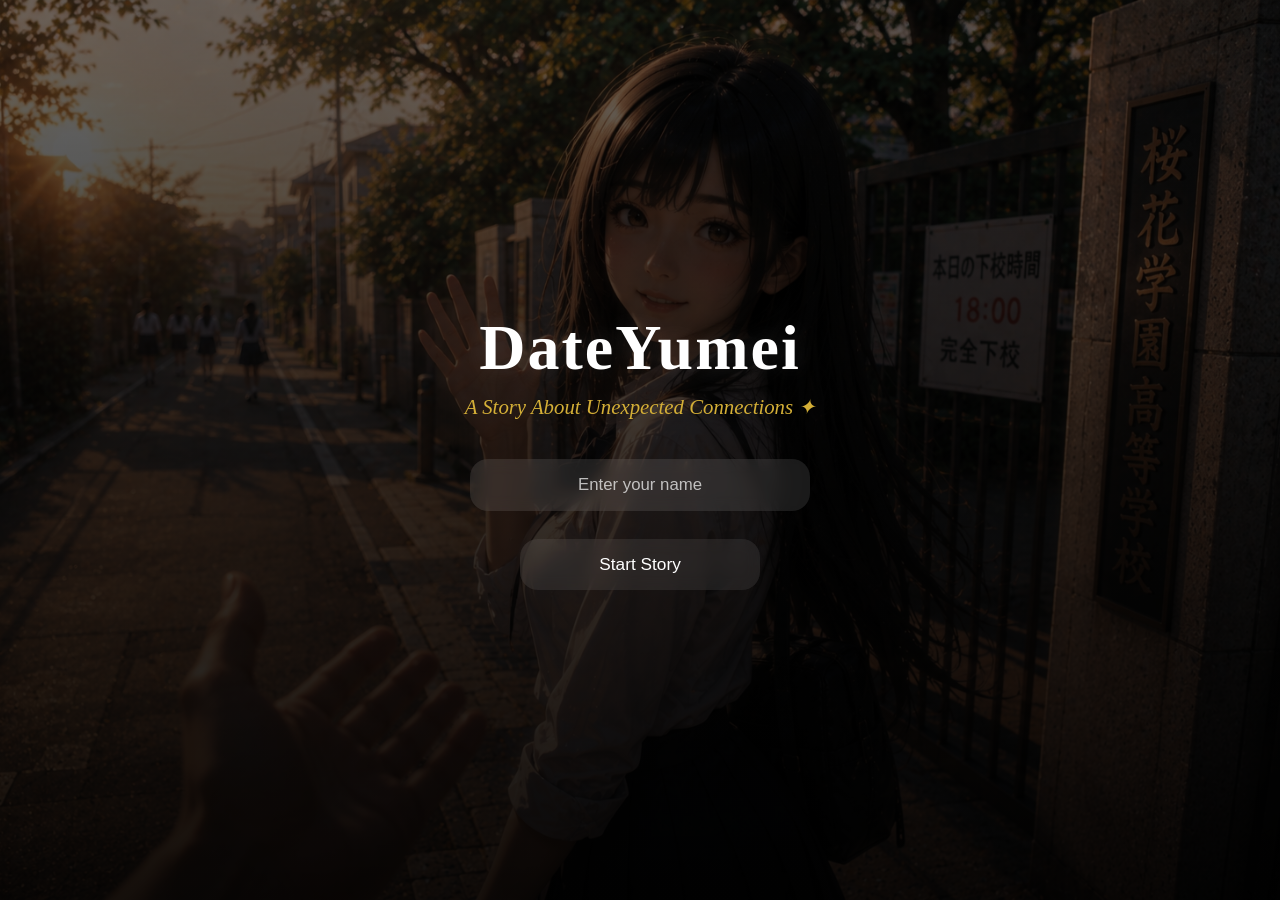
==== index.html @ 6eab2cd8 "Initial DateYumei upload" ====
<!DOCTYPE html>
<html lang="en">

<head>

    <meta charset="UTF-8">

    <meta
        name="viewport"
        content="width=device-width, initial-scale=1.0"
    >

    <title>
        DateYumei
    </title>

    <link
        rel="stylesheet"
        href="style.css"
    >

</head>

<body>

    <!-- MENU SCREEN -->
    <main class="menu-screen">

        <!-- Overlay -->
        <div class="overlay"></div>

        <!-- Main Content -->
        <section class="menu-content">

            <!-- Title -->
            <h1 class="game-title">
                DateYumei
            </h1>

            <!-- Subtitle -->
            <p class="subtitle">
                A Story About Unexpected Connections ✦
            </p>

            <!-- Username -->
            <div class="username-container">

                <input
                    type="text"
                    id="username-input"
                    placeholder="Enter your name"
                    maxlength="20"
                >

            </div>

            <!-- Buttons -->
            <div class="menu-buttons">

                <button
                    onclick="startStory()"
                >
                    Start Story
                </button>

                <button
                    id="continue-btn"
                    onclick="continueStory()"
                    style="display:none;"
                >
                    Continue Story
                </button>

            </div>

        </section>

    </main>

    <script>

        // ==========================
        // FADE IN
        // ==========================

        window.addEventListener(
            "load",
            () => {

                document.body
                .style.opacity =
                    "1";
            }
        );

        // ==========================
        // SHOW CONTINUE
        // ==========================

        window.addEventListener(
            "DOMContentLoaded",
            () => {

                const savedChapter =

                    localStorage.getItem(
                        "currentChapter"
                    );

                if (
                    savedChapter
                ) {

                    document
                    .getElementById(
                        "continue-btn"
                    )
                    .style.display =
                        "block";
                }
            }
        );

        // ==========================
        // START STORY
        // ==========================

        function startStory() {

            const username =

                document
                .getElementById(
                    "username-input"
                )
                .value
                .trim();

            if (!username) {

                alert(
                    "Please enter your name 😄"
                );

                return;
            }

            // Save username
            localStorage.setItem(
                "username",
                username
            );

            // ==========================
            // FULL STORY RESET
            // ==========================

            localStorage.setItem(
                "currentChapter",
                "chapter1"
            );

            localStorage.setItem(
                "currentScene",
                "0"
            );

            localStorage.removeItem(
                "nextChapter"
            );

            localStorage.removeItem(
                "completedChapter"
            );

            // Open story
            window.location.href =
                "story.html";
        }

        // ==========================
        // CONTINUE STORY
        // ==========================

        function continueStory() {

            window.location.href =
                "story.html";
        }

    </script>

</body>

</html>
---- style.css ----
/* ==========================
   GLOBAL RESET
========================== */

*{
    margin:0;
    padding:0;
    box-sizing:border-box;
}

html,
body{
    width:100%;
    height:100%;
    overflow:hidden;

    font-family:Georgia, serif;

    background:black;
    color:white;
}

body{
    opacity:0;
    transition:opacity .8s ease-in-out;
}

/* ==========================
   COMMON OVERLAY
========================== */

.overlay,
.scene-overlay{
    position:absolute;
    inset:0;

    z-index:1;
}

/* Menu overlay */
.overlay{
    background:
    linear-gradient(
        rgba(0,0,0,.42),
        rgba(0,0,0,.72)
    );
}

/* Story overlay */
.scene-overlay{
    background:
    radial-gradient(
        circle,
        rgba(0,0,0,.08),
        rgba(0,0,0,.45)
    );
}

/* ==========================
   INDEX PAGE
========================== */

.menu-screen{
    position:relative;

    width:100vw;
    height:100vh;

    display:flex;
    justify-content:center;
    align-items:center;

    background:
    linear-gradient(
        rgba(0,0,0,.25),
        rgba(0,0,0,.65)
    ),
    url("assets/images/chapter1/scene4.webp");

    background-size:cover;
    background-position:center;
    background-repeat:no-repeat;
}

.menu-content{
    position:relative;
    z-index:2;

    text-align:center;

    padding:20px;
    width:90%;
    max-width:600px;
}

.game-title{
    font-size:4rem;
    letter-spacing:2px;

    margin-bottom:10px;

    text-shadow:
    0 0 25px rgba(255,255,255,.12);
}

.subtitle{
    color:#d4af37;

    font-size:1.3rem;
    font-style:italic;

    margin-bottom:40px;
}

/* Username Input */

.username-container{
    margin-bottom:28px;
}

#username-input{
    width:100%;
    max-width:340px;

    padding:16px 18px;

    border:none;
    border-radius:18px;

    outline:none;

    background:
    rgba(255,255,255,.1);

    backdrop-filter:blur(8px);

    color:white;

    font-size:1.05rem;
    text-align:center;
}

#username-input::placeholder{
    color:
    rgba(255,255,255,.7);
}

/* Buttons */

.menu-buttons{
    display:flex;
    flex-direction:column;

    gap:18px;
    align-items:center;
}

.menu-buttons button,
.menu-btn{
    width:240px;

    padding:15px 20px;

    border:none;
    border-radius:18px;

    background:
    rgba(255,255,255,.08);

    backdrop-filter:blur(8px);

    color:white;
    font-size:1.08rem;

    cursor:pointer;

    transition:.3s ease;
}

.menu-buttons button:hover,
.menu-btn:hover{
    transform:scale(1.04);

    background:
    rgba(212,175,55,.15);

    box-shadow:
    0 0 25px
    rgba(212,175,55,.22);
}

/* ==========================
   STORY PAGE
========================== */

#story-container{
    position:relative;

    width:100vw;
    height:100vh;

    overflow:hidden;

    display:flex;
    justify-content:center;
    align-items:center;

    background:black;
}

#scene-image{
    width:100%;
    height:100%;

    object-fit:contain;
    object-position:center;

    z-index:0;
}

/* Dialogue Box */

#dialogue-box{
    position:absolute;

    bottom:18px;
    left:50%;

    transform:
    translateX(-50%);

    width:92%;
    max-width:1100px;

    z-index:5;

    text-align:center;

    padding:18px 24px;

    border-radius:22px;

    background:
    linear-gradient(
        to top,
        rgba(0,0,0,.62),
        rgba(0,0,0,.22),
        transparent
    );

    backdrop-filter:blur(4px);
}

#speaker-name{
    color:#d4af37;

    font-size:1.5rem;

    margin-bottom:8px;

    text-shadow:
    0 0 15px rgba(0,0,0,.8);
}

#story-text{
    color:white;

    font-size:1.4rem;
    line-height:1.75;

    text-align:center;

    text-shadow:
    0 0 15px rgba(0,0,0,.95);
}

#continue-indicator{
    display:block;

    margin-top:10px;

    font-size:.92rem;

    opacity:.75;
}

/* ==========================
   OUTRO PAGE
========================== */

.outro-screen{
    position:relative;

    width:100vw;
    height:100vh;

    display:flex;
    justify-content:center;
    align-items:center;

    background:
    linear-gradient(
        rgba(0,0,0,.5),
        rgba(0,0,0,.85)
    ),
    url("assets/images/chapter1/scene4.webp");

    background-size:cover;
    background-position:center;
}

.outro-content{
    position:relative;
    z-index:2;

    text-align:center;

    max-width:700px;
    padding:20px;
}

.credits-title{
    font-size:3rem;
    margin-bottom:12px;
}

.to-be-continued{
    font-size:1.2rem;

    color:#d4af37;

    margin-bottom:40px;

    font-style:italic;
}

.credits-section h2,
.credits-section h3{
    color:#d4af37;

    margin-bottom:8px;
}

.credits-section p{
    margin-bottom:12px;

    font-size:1.05rem;
}

/* ==========================
   MOBILE RESPONSIVE
========================== */

@media(max-width:768px){

    .game-title{
        font-size:2.5rem;
    }

    .subtitle{
        font-size:1rem;
    }

    .menu-buttons button,
    .menu-btn{
        width:200px;
    }

    #story-container{
        display:flex;
        flex-direction:column;
    }

    #scene-image{
        width:100%;
        height:68vh;

        object-fit:contain;
        object-position:center top;
    }

    #dialogue-box{
        position:fixed;

        bottom:0;
        left:0;

        transform:none;

        width:100%;

        border-radius:
        22px
        22px
        0
        0;

        padding:
        18px
        18px
        calc(24px + env(safe-area-inset-bottom));

        background:
        linear-gradient(
            to top,
            rgba(0,0,0,.94),
            rgba(0,0,0,.78)
        );

        backdrop-filter:
        blur(8px);
    }

    #speaker-name{
        font-size:1.3rem;
    }

    #story-text{
        font-size:1.05rem;
        line-height:1.65;

        max-height:20vh;
        overflow-y:auto;
    }

    #continue-indicator{
        font-size:.8rem;
    }

    .credits-title{
        font-size:2rem;
    }
}

@media(max-width:480px){

    #scene-image{
        height:62vh;
    }

    .game-title{
        font-size:2rem;
    }

    #story-text{
        font-size:1rem;
    }

    #speaker-name{
        font-size:1.15rem;
    }
}

/* ==========================
   USER INPUT SYSTEM
========================== */

#user-input-box{

    display:none;

    justify-content:center;
    align-items:center;

    gap:12px;

    margin-top:20px;

    width:100%;

    z-index:100;
}

#dynamic-input{

    width:280px;

    padding:14px 18px;

    border:none;
    outline:none;

    border-radius:12px;

    font-size:18px;

    background:
    rgba(255,255,255,.12);

    color:white;

    backdrop-filter: blur(10px);

    border:
    1px solid
    rgba(255,255,255,.15);
}

#dynamic-input::placeholder{

    color:
    rgba(255,255,255,.65);
}

#submit-input{

    padding:
    14px 22px;

    border:none;

    border-radius:
    12px;

    cursor:pointer;

    font-size:16px;
    font-weight:600;

    background:#f0c04d;
    color:black;

    transition:.25s;
}

#submit-input:hover{

    transform:
    scale(1.05);
}
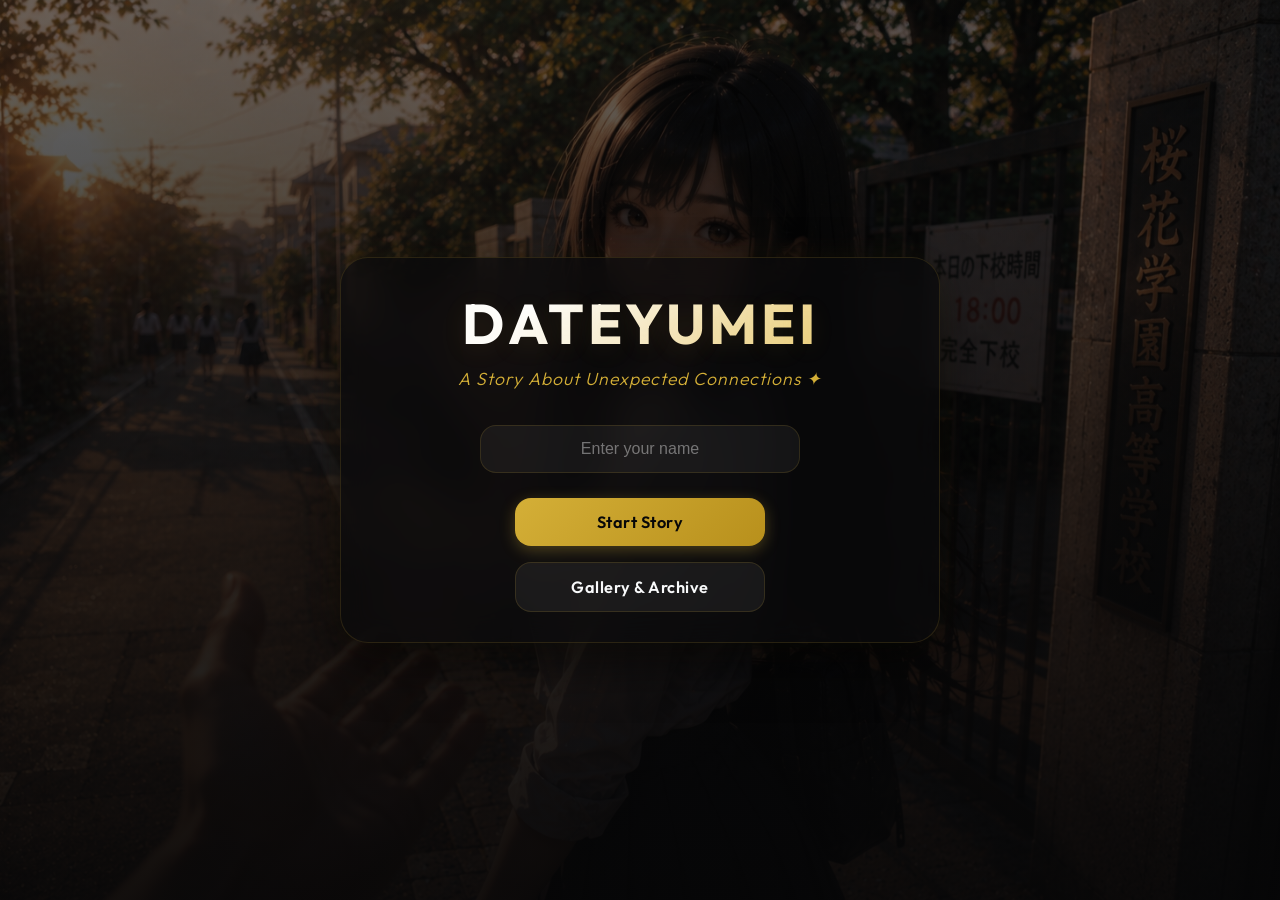
==== commit e72ccfdd: "Add files via upload" ====
--- a/index.html
+++ b/index.html
@@ -7,12 +7,24 @@
 
     <meta
         name="viewport"
-        content="width=device-width, initial-scale=1.0"
+        content="width=device-width, initial-scale=1.0, maximum-scale=1.0, user-scalable=no"
     >
+    <meta name="theme-color" content="#000000">
+    <meta name="apple-mobile-web-app-capable" content="yes">
+    <meta name="apple-mobile-web-app-status-bar-style" content="black-translucent">
+    <meta name="apple-mobile-web-app-title" content="DateYumei">
+    <link rel="apple-touch-icon" href="assets/icons/icon-192.png">
 
     <title>
-        DateYumei
+        DateYumei — A Story About Unexpected Connections ✦
     </title>
+
+    <link rel="manifest" href="manifest.json">
+
+    <!-- Fonts -->
+    <link rel="preconnect" href="https://fonts.googleapis.com">
+    <link rel="preconnect" href="https://fonts.gstatic.com" crossorigin>
+    <link href="https://fonts.googleapis.com/css2?family=Lora:ital,wght@0,400..700;1,400..700&family=Outfit:wght@300;400;600;700&display=swap" rel="stylesheet">
 
     <link
         rel="stylesheet"
@@ -50,6 +62,7 @@
                     id="username-input"
                     placeholder="Enter your name"
                     maxlength="20"
+                    autocomplete="off"
                 >
 
             </div>
@@ -59,6 +72,7 @@
 
                 <button
                     onclick="startStory()"
+                    class="btn-primary"
                 >
                     Start Story
                 </button>
@@ -66,18 +80,107 @@
                 <button
                     id="continue-btn"
                     onclick="continueStory()"
+                    class="btn-secondary"
                     style="display:none;"
                 >
                     Continue Story
                 </button>
 
+                <button
+                    id="gallery-btn"
+                    onclick="openGallery()"
+                    class="btn-secondary"
+                >
+                    Gallery & Archive
+                </button>
+
+                <button
+                    id="install-btn"
+                    onclick="triggerPWAInstall()"
+                    class="btn-install"
+                    style="display:none;"
+                >
+                    Install Standalone App
+                </button>
+
             </div>
 
         </section>
 
     </main>
 
+    <!-- GALLERY PANEL -->
+    <div id="gallery-panel" class="modal-overlay" style="display: none;">
+        <div class="gallery-content">
+            <button class="close-modal-btn" onclick="closeGallery()">✕</button>
+            <h2 class="gallery-title">Gallery & Archive</h2>
+            
+            <div class="gallery-tabs">
+                <button class="tab-btn active" onclick="switchTab('backgrounds')">Backgrounds</button>
+                <button class="tab-btn" onclick="switchTab('cgs')">CG Moments</button>
+                <button class="tab-btn" onclick="switchTab('music')">Soundtrack</button>
+            </div>
+            
+            <div class="tab-content" id="backgrounds-tab">
+                <div class="gallery-grid" id="bg-grid">
+                    <!-- Backgrounds injected here -->
+                </div>
+            </div>
+            
+            <div class="tab-content" id="cgs-tab" style="display: none;">
+                <div class="gallery-grid" id="cg-grid">
+                    <!-- CGs injected here -->
+                </div>
+            </div>
+            
+            <div class="tab-content" id="music-tab" style="display: none;">
+                <div class="music-list" id="music-grid">
+                    <!-- Music tracks injected here -->
+                </div>
+            </div>
+        </div>
+    </div>
+
+    <!-- Hidden audio element for previewing music in gallery -->
+    <audio id="gallery-preview-audio"></audio>
+
     <script>
+
+        // ==========================
+        // SERVICE WORKER REGISTRATION
+        // ==========================
+        if ("serviceWorker" in navigator) {
+            window.addEventListener("load", () => {
+                navigator.serviceWorker.register("./sw.js")
+                    .then((reg) => console.log("SW Registered", reg.scope))
+                    .catch((err) => console.error("SW Registration failed", err));
+            });
+        }
+
+        // ==========================
+        // PWA INSTALL TRIGGER
+        // ==========================
+        let deferredPrompt;
+        window.addEventListener("beforeinstallprompt", (e) => {
+            e.preventDefault();
+            deferredPrompt = e;
+            const installBtn = document.getElementById("install-btn");
+            if (installBtn) {
+                installBtn.style.display = "block";
+            }
+        });
+
+        function triggerPWAInstall() {
+            if (!deferredPrompt) return;
+            deferredPrompt.prompt();
+            deferredPrompt.userChoice.then((choiceResult) => {
+                if (choiceResult.outcome === "accepted") {
+                    console.log("User accepted install prompt");
+                }
+                document.getElementById("install-btn").style.display = "none";
+                deferredPrompt = null;
+            });
+        }
 
         // ==========================
         // FADE IN
@@ -86,10 +189,7 @@
         window.addEventListener(
             "load",
             () => {
-
-                document.body
-                .style.opacity =
-                    "1";
+                document.body.style.opacity = "1";
             }
         );
 
@@ -100,24 +200,20 @@
         window.addEventListener(
             "DOMContentLoaded",
             () => {
-
-                const savedChapter =
-
-                    localStorage.getItem(
-                        "currentChapter"
-                    );
-
-                if (
-                    savedChapter
-                ) {
-
-                    document
-                    .getElementById(
-                        "continue-btn"
-                    )
-                    .style.display =
-                        "block";
+                const savedChapter = localStorage.getItem("yumei_game_currentChapter");
+                if (savedChapter) {
+                    document.getElementById("continue-btn").style.display = "block";
                 }
+
+                // Setup enter key press on username input
+                const usernameInput = document.getElementById("username-input");
+                if (usernameInput) {
+                    usernameInput.addEventListener("keydown", (e) => {
+                        if (e.key === "Enter") {
+                            startStory();
+                        }
+                    });
+                }
             }
         );
 
@@ -126,56 +222,37 @@
         // ==========================
 
         function startStory() {
-
-            const username =
-
-                document
-                .getElementById(
-                    "username-input"
-                )
-                .value
-                .trim();
+            const username = document.getElementById("username-input").value.trim();
 
             if (!username) {
-
-                alert(
-                    "Please enter your name 😄"
-                );
-
+                // Show standard modal instead of ugly alert in the future, 
+                // for now fallback to customized check
+                alert("Please enter your name 😄");
                 return;
             }
 
-            // Save username
-            localStorage.setItem(
-                "username",
-                username
-            );
-
-            // ==========================
-            // FULL STORY RESET
-            // ==========================
-
-            localStorage.setItem(
-                "currentChapter",
-                "chapter1"
-            );
-
-            localStorage.setItem(
-                "currentScene",
-                "0"
-            );
-
-            localStorage.removeItem(
-                "nextChapter"
-            );
-
-            localStorage.removeItem(
-                "completedChapter"
-            );
+            // Clean previous game state using Namespace to avoid clearing settings or gallery progress
+            const keysToRemove = [
+                "yumei_game_currentChapter",
+                "yumei_game_currentScene",
+                "yumei_game_completedChapter",
+                "yumei_game_nextChapter",
+                "yumei_game_username",
+                "yumei_game_UserBirthdate",
+                "yumei_game_userfavoritecolor",
+                "yumei_game_user_hobbies",
+                "yumei_game_relationship_score"
+            ];
+            keysToRemove.forEach(k => localStorage.removeItem(k));
+
+            // Save new username
+            localStorage.setItem("yumei_game_username", username);
+            localStorage.setItem("yumei_game_currentChapter", "chapter1");
+            localStorage.setItem("yumei_game_currentScene", "0");
+            localStorage.setItem("yumei_game_relationship_score", "3"); // start neutral (3/5)
 
             // Open story
-            window.location.href =
-                "story.html";
+            window.location.href = "story.html";
         }
 
         // ==========================
@@ -183,9 +260,154 @@
         // ==========================
 
         function continueStory() {
-
-            window.location.href =
-                "story.html";
+            window.location.href = "story.html";
+        }
+
+        // ==========================
+        // GALLERY SYSTEMS
+        // ==========================
+
+        const galleryData = {
+            backgrounds: [
+                { id: "classroom", name: "Morning Classroom", src: "assets/images/chapter1/scene1.webp", unlockKey: "yumei_game_unlocked_bg_classroom" },
+                { id: "hallway", name: "School Corridor", src: "assets/images/chapter1/scene2.webp", unlockKey: "yumei_game_unlocked_bg_hallway" },
+                { id: "gate", name: "School Gate Sunset", src: "assets/images/chapter1/scene4.webp", unlockKey: "yumei_game_unlocked_bg_gate" },
+                { id: "library", name: "Quiet Library", src: "assets/images/chapter2/scene1.webp", unlockKey: "yumei_game_unlocked_bg_library" }
+            ],
+            cgs: [
+                { id: "first_meeting", name: "First Meeting", src: "assets/images/chapter1/scene1.webp", description: "You handed back her dropped pen.", unlockKey: "yumei_game_unlocked_cg_first_meeting" },
+                { id: "sunset_walk", name: "Sunset Walk", src: "assets/images/chapter3/scene15.webp", description: "Walking home together in the evening glow.", unlockKey: "yumei_game_unlocked_cg_sunset_walk" },
+                { id: "confession", name: "A Trusting Heart", src: "assets/images/chapter3/scene11.webp", description: "Sharing secrets under the library window.", unlockKey: "yumei_game_unlocked_cg_confession" }
+            ],
+            music: [
+                { id: "track1", name: "Memories of Yumei (Main Theme)", src: "assets/audio/track1.mp3", unlockKey: "yumei_game_unlocked_music_track1" },
+                { id: "track2", name: "Quiet Library (Lofi Chill)", src: "assets/audio/track2.mp3", unlockKey: "yumei_game_unlocked_music_track2" }
+            ]
+        };
+
+        function openGallery() {
+            document.getElementById("gallery-panel").style.display = "flex";
+            renderGalleryTab("backgrounds");
+        }
+
+        function closeGallery() {
+            document.getElementById("gallery-panel").style.display = "none";
+            const previewAudio = document.getElementById("gallery-preview-audio");
+            if (previewAudio) {
+                previewAudio.pause();
+            }
+        }
+
+        function switchTab(tabName) {
+            // Update active button state
+            const tabButtons = document.querySelectorAll(".tab-btn");
+            tabButtons.forEach(btn => btn.classList.remove("active"));
+            
+            // Add active to current
+            const targetBtn = Array.from(tabButtons).find(btn => btn.textContent.toLowerCase().includes(tabName === "cgs" ? "cg" : tabName));
+            if (targetBtn) targetBtn.classList.add("active");
+
+            // Hide all tabs
+            document.getElementById("backgrounds-tab").style.display = "none";
+            document.getElementById("cgs-tab").style.display = "none";
+            document.getElementById("music-tab").style.display = "none";
+
+            // Show selected tab
+            document.getElementById(`${tabName}-tab`).style.display = "block";
+            renderGalleryTab(tabName);
+        }
+
+        function renderGalleryTab(tabName) {
+            const items = galleryData[tabName];
+            
+            if (tabName === "backgrounds") {
+                const grid = document.getElementById("bg-grid");
+                grid.innerHTML = "";
+                items.forEach(item => {
+                    const isUnlocked = localStorage.getItem(item.unlockKey) === "true";
+                    const card = document.createElement("div");
+                    card.className = `gallery-card ${isUnlocked ? "unlocked" : "locked"}`;
+                    
+                    card.innerHTML = `
+                        <div class="gallery-media-wrapper">
+                            <img src="${isUnlocked ? item.src : 'data:image/svg+xml;utf8,<svg xmlns=%22http://www.w3.org/2000/svg%22 width=%22100%22 height=%22100%22 viewBox=%220 0 100 100%22><rect width=%22100%22 height=%22100%22 fill=%22%23222%22/><text x=%2250%25%22 y=%2250%25%22 dominant-baseline=%22middle%22 text-anchor=%22middle%22 fill=%22%23666%22 font-size=%2224%22>🔒</text></svg>'}" alt="${item.name}">
+                        </div>
+                        <div class="gallery-info">
+                            <span class="gallery-item-name">${isUnlocked ? item.name : "Locked Background"}</span>
+                        </div>
+                    `;
+                    grid.appendChild(card);
+                });
+            } else if (tabName === "cgs") {
+                const grid = document.getElementById("cg-grid");
+                grid.innerHTML = "";
+                items.forEach(item => {
+                    const isUnlocked = localStorage.getItem(item.unlockKey) === "true";
+                    const card = document.createElement("div");
+                    card.className = `gallery-card cg-card ${isUnlocked ? "unlocked" : "locked"}`;
+                    
+                    card.innerHTML = `
+                        <div class="gallery-media-wrapper">
+                            <img src="${isUnlocked ? item.src : 'data:image/svg+xml;utf8,<svg xmlns=%22http://www.w3.org/2000/svg%22 width=%22100%22 height=%22100%22 viewBox=%220 0 100 100%22><rect width=%22100%22 height=%22100%22 fill=%22%23222%22/><text x=%2250%25%22 y=%2250%25%22 dominant-baseline=%22middle%22 text-anchor=%22middle%22 fill=%22%23666%22 font-size=%2224%22>🔒</text></svg>'}" alt="${item.name}">
+                        </div>
+                        <div class="gallery-info">
+                            <span class="gallery-item-name">${isUnlocked ? item.name : "Locked Memory"}</span>
+                            <span class="gallery-item-desc">${isUnlocked ? item.description : "Keep playing to unlock Yumei's memories."}</span>
+                        </div>
+                    `;
+                    grid.appendChild(card);
+                });
+            } else if (tabName === "music") {
+                const grid = document.getElementById("music-grid");
+                grid.innerHTML = "";
+                items.forEach((item, index) => {
+                    const isUnlocked = localStorage.getItem(item.unlockKey) === "true";
+                    const row = document.createElement("div");
+                    row.className = `music-row ${isUnlocked ? "unlocked" : "locked"}`;
+                    
+                    row.innerHTML = `
+                        <div class="music-details">
+                            <span class="music-index">0${index + 1}</span>
+                            <span class="music-name">${isUnlocked ? item.name : "Locked Soundtrack"}</span>
+                        </div>
+                        ${isUnlocked ? `
+                            <button class="play-preview-btn" onclick="playGalleryMusic('${item.src}', this)">Play</button>
+                        ` : `
+                            <span class="music-lock">🔒 Locked</span>
+                        `}
+                    `;
+                    grid.appendChild(row);
+                });
+            }
+        }
+
+        let currentPlayingBtn = null;
+        function playGalleryMusic(src, btn) {
+            const audio = document.getElementById("gallery-preview-audio");
+            if (!audio) return;
+
+            if (currentPlayingBtn === btn && !audio.paused) {
+                audio.pause();
+                btn.textContent = "Play";
+                return;
+            }
+
+            if (currentPlayingBtn) {
+                currentPlayingBtn.textContent = "Play";
+            }
+
+            audio.src = src;
+            audio.play().then(() => {
+                btn.textContent = "Pause";
+                currentPlayingBtn = btn;
+            }).catch(e => {
+                console.error("Audio playback failed", e);
+            });
+
+            audio.onended = () => {
+                btn.textContent = "Play";
+                currentPlayingBtn = null;
+            };
         }
 
     </script>
--- a/style.css
+++ b/style.css
@@ -1,530 +1,904 @@
-/* ==========================
-   GLOBAL RESET
-========================== */
-
-*{
-    margin:0;
-    padding:0;
-    box-sizing:border-box;
+/* ==========================================================================
+   PREMIUM DESIGN SYSTEM & GLOBAL RESETS
+   ========================================================================== */
+
+:root {
+    /* Color Palette */
+    --color-bg-dark: #070708;
+    --color-bg-card: #121214;
+    --color-bg-glass: rgba(10, 10, 12, 0.72);
+    --color-bg-glass-active: rgba(229, 193, 88, 0.12);
+    
+    --color-gold: #d4af37;
+    --color-gold-light: #e5c158;
+    --color-gold-glow: rgba(212, 175, 55, 0.35);
+    --color-text-primary: #f8f9fa;
+    --color-text-secondary: #c5c6c7;
+    --color-border-glass: rgba(212, 175, 55, 0.15);
+    
+    /* Typography */
+    --font-ui: 'Outfit', sans-serif;
+    --font-dialogue: 'Lora', Georgia, serif;
+}
+
+* {
+    margin: 0;
+    padding: 0;
+    box-sizing: border-box;
+    -webkit-tap-highlight-color: transparent;
 }
 
 html,
-body{
-    width:100%;
-    height:100%;
-    overflow:hidden;
-
-    font-family:Georgia, serif;
-
-    background:black;
-    color:white;
-}
-
-body{
-    opacity:0;
-    transition:opacity .8s ease-in-out;
-}
-
-/* ==========================
-   COMMON OVERLAY
-========================== */
+body {
+    width: 100%;
+    height: 100%;
+    overflow: hidden;
+    background-color: var(--color-bg-dark);
+    color: var(--color-text-primary);
+    font-family: var(--font-ui);
+    user-select: none;
+}
+
+body {
+    opacity: 0;
+    transition: opacity 0.8s cubic-bezier(0.25, 1, 0.5, 1);
+}
+
+/* ==========================================================================
+   COMMON OVERLAYS & TRANSITIONS
+   ========================================================================== */
 
 .overlay,
-.scene-overlay{
-    position:absolute;
-    inset:0;
-
-    z-index:1;
+.scene-overlay {
+    position: absolute;
+    inset: 0;
+    pointer-events: none;
 }
 
 /* Menu overlay */
-.overlay{
-    background:
-    linear-gradient(
-        rgba(0,0,0,.42),
-        rgba(0,0,0,.72)
+.overlay {
+    background: linear-gradient(
+        180deg,
+        rgba(7, 7, 8, 0.4) 0%,
+        rgba(7, 7, 8, 0.8) 100%
     );
+    z-index: 1;
 }
 
 /* Story overlay */
-.scene-overlay{
-    background:
-    radial-gradient(
+.scene-overlay {
+    background: radial-gradient(
         circle,
-        rgba(0,0,0,.08),
-        rgba(0,0,0,.45)
+        rgba(0, 0, 0, 0.05) 0%,
+        rgba(7, 7, 8, 0.55) 100%
     );
-}
-
-/* ==========================
-   INDEX PAGE
-========================== */
-
-.menu-screen{
-    position:relative;
-
-    width:100vw;
-    height:100vh;
-
-    display:flex;
-    justify-content:center;
-    align-items:center;
-
-    background:
-    linear-gradient(
-        rgba(0,0,0,.25),
-        rgba(0,0,0,.65)
-    ),
-    url("assets/images/chapter1/scene4.webp");
-
-    background-size:cover;
-    background-position:center;
-    background-repeat:no-repeat;
-}
-
-.menu-content{
-    position:relative;
-    z-index:2;
-
-    text-align:center;
-
-    padding:20px;
-    width:90%;
-    max-width:600px;
-}
-
-.game-title{
-    font-size:4rem;
-    letter-spacing:2px;
-
-    margin-bottom:10px;
-
-    text-shadow:
-    0 0 25px rgba(255,255,255,.12);
-}
-
-.subtitle{
-    color:#d4af37;
-
-    font-size:1.3rem;
-    font-style:italic;
-
-    margin-bottom:40px;
-}
-
-/* Username Input */
-
-.username-container{
-    margin-bottom:28px;
-}
-
-#username-input{
-    width:100%;
-    max-width:340px;
-
-    padding:16px 18px;
-
-    border:none;
-    border-radius:18px;
-
-    outline:none;
-
-    background:
-    rgba(255,255,255,.1);
-
-    backdrop-filter:blur(8px);
-
-    color:white;
-
-    font-size:1.05rem;
-    text-align:center;
-}
-
-#username-input::placeholder{
-    color:
-    rgba(255,255,255,.7);
-}
-
-/* Buttons */
-
-.menu-buttons{
-    display:flex;
-    flex-direction:column;
-
-    gap:18px;
-    align-items:center;
-}
-
-.menu-buttons button,
-.menu-btn{
-    width:240px;
-
-    padding:15px 20px;
-
-    border:none;
-    border-radius:18px;
-
-    background:
-    rgba(255,255,255,.08);
-
-    backdrop-filter:blur(8px);
-
-    color:white;
-    font-size:1.08rem;
-
-    cursor:pointer;
-
-    transition:.3s ease;
-}
-
-.menu-buttons button:hover,
-.menu-btn:hover{
-    transform:scale(1.04);
-
-    background:
-    rgba(212,175,55,.15);
-
-    box-shadow:
-    0 0 25px
-    rgba(212,175,55,.22);
-}
-
-/* ==========================
-   STORY PAGE
-========================== */
-
-#story-container{
-    position:relative;
-
-    width:100vw;
-    height:100vh;
-
-    overflow:hidden;
-
-    display:flex;
-    justify-content:center;
-    align-items:center;
-
-    background:black;
-}
-
-#scene-image{
-    width:100%;
-    height:100%;
-
-    object-fit:contain;
-    object-position:center;
-
-    z-index:0;
-}
-
-/* Dialogue Box */
-
-#dialogue-box{
-    position:absolute;
-
-    bottom:18px;
-    left:50%;
-
-    transform:
-    translateX(-50%);
-
-    width:92%;
-    max-width:1100px;
-
-    z-index:5;
-
-    text-align:center;
-
-    padding:18px 24px;
-
-    border-radius:22px;
-
-    background:
-    linear-gradient(
-        to top,
-        rgba(0,0,0,.62),
-        rgba(0,0,0,.22),
-        transparent
-    );
-
-    backdrop-filter:blur(4px);
-}
-
-#speaker-name{
-    color:#d4af37;
-
-    font-size:1.5rem;
-
-    margin-bottom:8px;
-
-    text-shadow:
-    0 0 15px rgba(0,0,0,.8);
-}
-
-#story-text{
-    color:white;
-
-    font-size:1.4rem;
-    line-height:1.75;
-
-    text-align:center;
-
-    text-shadow:
-    0 0 15px rgba(0,0,0,.95);
-}
-
-#continue-indicator{
-    display:block;
-
-    margin-top:10px;
-
-    font-size:.92rem;
-
-    opacity:.75;
-}
-
-/* ==========================
-   OUTRO PAGE
-========================== */
-
-.outro-screen{
-    position:relative;
-
-    width:100vw;
-    height:100vh;
-
-    display:flex;
-    justify-content:center;
-    align-items:center;
-
-    background:
-    linear-gradient(
-        rgba(0,0,0,.5),
-        rgba(0,0,0,.85)
-    ),
-    url("assets/images/chapter1/scene4.webp");
-
-    background-size:cover;
-    background-position:center;
-}
-
-.outro-content{
-    position:relative;
-    z-index:2;
-
-    text-align:center;
-
-    max-width:700px;
-    padding:20px;
-}
-
-.credits-title{
-    font-size:3rem;
-    margin-bottom:12px;
-}
-
-.to-be-continued{
-    font-size:1.2rem;
-
-    color:#d4af37;
-
-    margin-bottom:40px;
-
-    font-style:italic;
-}
-
-.credits-section h2,
-.credits-section h3{
-    color:#d4af37;
-
-    margin-bottom:8px;
-}
-
-.credits-section p{
-    margin-bottom:12px;
-
-    font-size:1.05rem;
-}
-
-/* ==========================
-   MOBILE RESPONSIVE
-========================== */
-
-@media(max-width:768px){
-
-    .game-title{
-        font-size:2.5rem;
-    }
-
-    .subtitle{
-        font-size:1rem;
-    }
-
-    .menu-buttons button,
-    .menu-btn{
-        width:200px;
-    }
-
-    #story-container{
-        display:flex;
-        flex-direction:column;
-    }
-
-    #scene-image{
-        width:100%;
-        height:68vh;
-
-        object-fit:contain;
-        object-position:center top;
-    }
-
-    #dialogue-box{
-        position:fixed;
-
-        bottom:0;
-        left:0;
-
-        transform:none;
-
-        width:100%;
-
-        border-radius:
-        22px
-        22px
-        0
-        0;
-
-        padding:
-        18px
-        18px
-        calc(24px + env(safe-area-inset-bottom));
-
-        background:
-        linear-gradient(
-            to top,
-            rgba(0,0,0,.94),
-            rgba(0,0,0,.78)
-        );
-
-        backdrop-filter:
-        blur(8px);
-    }
-
-    #speaker-name{
-        font-size:1.3rem;
-    }
-
-    #story-text{
-        font-size:1.05rem;
-        line-height:1.65;
-
-        max-height:20vh;
-        overflow-y:auto;
-    }
-
-    #continue-indicator{
-        font-size:.8rem;
-    }
-
-    .credits-title{
-        font-size:2rem;
-    }
-}
-
-@media(max-width:480px){
-
-    #scene-image{
-        height:62vh;
-    }
-
-    .game-title{
-        font-size:2rem;
-    }
-
-    #story-text{
-        font-size:1rem;
-    }
-
-    #speaker-name{
-        font-size:1.15rem;
-    }
-}
-
-/* ==========================
-   USER INPUT SYSTEM
-========================== */
-
-#user-input-box{
-
-    display:none;
-
-    justify-content:center;
-    align-items:center;
-
-    gap:12px;
-
-    margin-top:20px;
-
-    width:100%;
-
-    z-index:100;
-}
-
-#dynamic-input{
-
-    width:280px;
-
-    padding:14px 18px;
-
-    border:none;
-    outline:none;
-
-    border-radius:12px;
-
-    font-size:18px;
-
-    background:
-    rgba(255,255,255,.12);
-
-    color:white;
-
-    backdrop-filter: blur(10px);
-
-    border:
-    1px solid
-    rgba(255,255,255,.15);
-}
-
-#dynamic-input::placeholder{
-
-    color:
-    rgba(255,255,255,.65);
-}
-
-#submit-input{
-
-    padding:
-    14px 22px;
-
-    border:none;
-
-    border-radius:
-    12px;
-
-    cursor:pointer;
-
-    font-size:16px;
-    font-weight:600;
-
-    background:#f0c04d;
-    color:black;
-
-    transition:.25s;
-}
-
-#submit-input:hover{
-
-    transform:
-    scale(1.05);
+    z-index: 1;
+}
+
+/* ==========================================================================
+   MAIN MENU & OUTRO SCREEN
+   ========================================================================== */
+
+.menu-screen,
+.outro-screen {
+    position: relative;
+    width: 100vw;
+    height: 100vh;
+    display: flex;
+    justify-content: center;
+    align-items: center;
+    background-size: cover;
+    background-position: center;
+    background-repeat: no-repeat;
+    background-image: linear-gradient(rgba(0,0,0,0.3), rgba(0,0,0,0.7)), url("assets/images/chapter1/scene4.webp");
+}
+
+.menu-content,
+.outro-content {
+    position: relative;
+    z-index: 2;
+    text-align: center;
+    padding: 30px;
+    width: 90%;
+    max-width: 600px;
+    background: var(--color-bg-glass);
+    backdrop-filter: blur(16px);
+    -webkit-backdrop-filter: blur(16px);
+    border: 1px solid var(--color-border-glass);
+    border-radius: 28px;
+    box-shadow: 0 20px 50px rgba(0, 0, 0, 0.6), 0 0 40px rgba(212, 175, 55, 0.06);
+    animation: contentEntrance 1s cubic-bezier(0.25, 1, 0.5, 1);
+}
+
+@keyframes contentEntrance {
+    from {
+        opacity: 0;
+        transform: translateY(20px);
+    }
+    to {
+        opacity: 1;
+        transform: translateY(0);
+    }
+}
+
+.game-title {
+    font-size: 3.5rem;
+    font-weight: 700;
+    letter-spacing: 4px;
+    margin-bottom: 8px;
+    color: var(--color-text-primary);
+    text-transform: uppercase;
+    background: linear-gradient(135deg, #ffffff 30%, var(--color-gold-light) 100%);
+    -webkit-background-clip: text;
+    -webkit-text-fill-color: transparent;
+    text-shadow: 0 5px 25px rgba(212, 175, 55, 0.1);
+}
+
+.subtitle,
+.to-be-continued {
+    color: var(--color-gold);
+    font-size: 1.1rem;
+    font-style: italic;
+    font-weight: 300;
+    margin-bottom: 35px;
+    letter-spacing: 1px;
+}
+
+/* Username input */
+.username-container {
+    margin-bottom: 25px;
+}
+
+#username-input {
+    width: 100%;
+    max-width: 320px;
+    padding: 14px 20px;
+    border: 1px solid var(--color-border-glass);
+    border-radius: 16px;
+    outline: none;
+    background: rgba(255, 255, 255, 0.05);
+    color: var(--color-text-primary);
+    font-size: 16px; /* Avoid mobile browser zoom */
+    text-align: center;
+    transition: all 0.3s ease;
+}
+
+#username-input:focus {
+    background: rgba(255, 255, 255, 0.08);
+    border-color: var(--color-gold);
+    box-shadow: 0 0 15px var(--color-gold-glow);
+}
+
+#username-input::placeholder {
+    color: rgba(255, 255, 255, 0.4);
+}
+
+/* Standard visual novel premium buttons */
+.menu-buttons {
+    display: flex;
+    flex-direction: column;
+    gap: 16px;
+    align-items: center;
+    width: 100%;
+}
+
+.btn-primary,
+.btn-secondary,
+.btn-install,
+.menu-btn {
+    width: 250px;
+    padding: 14px 24px;
+    border-radius: 16px;
+    font-size: 1.02rem;
+    font-weight: 600;
+    cursor: pointer;
+    transition: all 0.3s cubic-bezier(0.25, 1, 0.5, 1);
+    font-family: var(--font-ui);
+    text-align: center;
+    letter-spacing: 0.5px;
+}
+
+.btn-primary,
+.menu-btn.btn-primary {
+    background: linear-gradient(135deg, var(--color-gold) 0%, #b8901c 100%);
+    border: none;
+    color: #070708;
+    box-shadow: 0 4px 15px rgba(212, 175, 55, 0.3);
+}
+
+.btn-primary:hover,
+.menu-btn.btn-primary:hover {
+    transform: translateY(-2px);
+    box-shadow: 0 6px 20px rgba(212, 175, 55, 0.5);
+    filter: brightness(1.1);
+}
+
+.btn-secondary,
+.menu-btn.btn-secondary {
+    background: rgba(255, 255, 255, 0.06);
+    border: 1px solid var(--color-border-glass);
+    color: var(--color-text-primary);
+}
+
+.btn-secondary:hover,
+.menu-btn.btn-secondary:hover {
+    background: var(--color-bg-glass-active);
+    border-color: var(--color-gold);
+    transform: translateY(-2px);
+    box-shadow: 0 4px 15px rgba(212, 175, 55, 0.15);
+}
+
+.btn-install {
+    background: rgba(212, 175, 55, 0.1);
+    border: 1px dashed var(--color-gold);
+    color: var(--color-gold-light);
+}
+
+.btn-install:hover {
+    background: rgba(212, 175, 55, 0.2);
+    transform: translateY(-2px);
+}
+
+/* ==========================================================================
+   CINEMATIC STORY PAGE CONTAINER
+   ========================================================================== */
+
+#story-container {
+    position: relative;
+    width: 100vw;
+    height: 100vh;
+    overflow: hidden;
+    display: flex;
+    flex-direction: column;
+    background: #000;
+}
+
+#scene-image {
+    width: 100%;
+    height: 100%;
+    object-fit: contain;
+    object-position: center;
+    z-index: 0;
+    transition: opacity 0.3s ease;
+}
+
+/* ==========================================================================
+   TOP CONTROL BAR UI
+   ========================================================================== */
+
+#story-controls {
+    position: absolute;
+    top: 0;
+    left: 0;
+    width: 100%;
+    padding: 15px 30px;
+    display: flex;
+    justify-content: space-between;
+    align-items: center;
+    z-index: 10;
+    background: linear-gradient(to bottom, rgba(0,0,0,0.85) 0%, rgba(0,0,0,0) 100%);
+}
+
+#heart-meter {
+    display: flex;
+    align-items: center;
+    background: rgba(0,0,0,0.4);
+    padding: 6px 14px;
+    border-radius: 20px;
+    border: 1px solid rgba(255,255,255,0.06);
+    backdrop-filter: blur(8px);
+    -webkit-backdrop-filter: blur(8px);
+}
+
+#hearts-display {
+    color: var(--color-gold-light);
+    font-size: 1.15rem;
+    letter-spacing: 3px;
+    text-shadow: 0 0 10px rgba(229,193,88,0.5);
+    animation: pulseHearts 2s infinite alternate;
+}
+
+@keyframes pulseHearts {
+    from { filter: drop-shadow(0 0 2px rgba(229,193,88,0.3)); }
+    to { filter: drop-shadow(0 0 8px rgba(229,193,88,0.7)); }
+}
+
+.control-actions {
+    display: flex;
+    align-items: center;
+    gap: 10px;
+}
+
+.control-actions button {
+    background: rgba(0, 0, 0, 0.4);
+    border: 1px solid rgba(255, 255, 255, 0.08);
+    color: var(--color-text-secondary);
+    padding: 6px 12px;
+    border-radius: 12px;
+    font-size: 0.85rem;
+    font-weight: 500;
+    cursor: pointer;
+    backdrop-filter: blur(8px);
+    -webkit-backdrop-filter: blur(8px);
+    transition: all 0.25s ease;
+}
+
+.control-actions button:hover {
+    color: var(--color-gold-light);
+    border-color: var(--color-gold);
+    background: rgba(229, 193, 88, 0.1);
+}
+
+.control-actions button.active-control {
+    background: rgba(212, 175, 55, 0.25);
+    border-color: var(--color-gold);
+    color: var(--color-text-primary);
+    box-shadow: 0 0 8px var(--color-gold-glow);
+}
+
+.volume-slider-container {
+    display: flex;
+    align-items: center;
+    background: rgba(0, 0, 0, 0.4);
+    border: 1px solid rgba(255, 255, 255, 0.08);
+    padding: 4px 10px;
+    border-radius: 12px;
+    backdrop-filter: blur(8px);
+    -webkit-backdrop-filter: blur(8px);
+    height: 30px;
+}
+
+#volume-slider {
+    width: 60px;
+    cursor: pointer;
+    accent-color: var(--color-gold);
+}
+
+/* ==========================================================================
+   GLASSMORPHISM DIALOGUE BOX
+   ========================================================================== */
+
+#dialogue-box {
+    position: absolute;
+    bottom: 24px;
+    left: 50%;
+    transform: translateX(-50%);
+    width: 90%;
+    max-width: 1000px;
+    z-index: 5;
+    padding: 24px 35px;
+    border-radius: 24px;
+    background: var(--color-bg-glass);
+    backdrop-filter: blur(16px);
+    -webkit-backdrop-filter: blur(16px);
+    border: 1px solid var(--color-border-glass);
+    box-shadow: 0 15px 35px rgba(0, 0, 0, 0.5), 0 0 25px rgba(212, 175, 55, 0.04);
+}
+
+#speaker-name {
+    color: var(--color-gold);
+    font-family: var(--font-ui);
+    font-size: 1.35rem;
+    font-weight: 700;
+    margin-bottom: 10px;
+    text-shadow: 0 2px 4px rgba(0, 0, 0, 0.6);
+    letter-spacing: 1px;
+}
+
+#story-text {
+    color: var(--color-text-primary);
+    font-family: var(--font-dialogue);
+    font-size: 1.25rem;
+    line-height: 1.8;
+    text-align: left;
+    min-height: 60px;
+    text-shadow: 0 1px 3px rgba(0,0,0,0.5);
+}
+
+#continue-indicator {
+    display: block;
+    text-align: right;
+    margin-top: 15px;
+    font-size: 0.82rem;
+    color: var(--color-gold);
+    opacity: 0.7;
+    letter-spacing: 1px;
+    animation: blinkIndicator 1.5s infinite alternate;
+}
+
+@keyframes blinkIndicator {
+    from { opacity: 0.3; transform: translateX(0); }
+    to { opacity: 0.9; transform: translateX(3px); }
+}
+
+/* ==========================================================================
+   DYNAMIC CHOICE SELECTION UI
+   ========================================================================== */
+
+#choice-container {
+    display: flex;
+    flex-direction: column;
+    gap: 12px;
+    width: 100%;
+    margin-top: 20px;
+    animation: choiceEntrance 0.3s cubic-bezier(0.25, 1, 0.5, 1);
+}
+
+@keyframes choiceEntrance {
+    from { opacity: 0; transform: translateY(10px); }
+    to { opacity: 1; transform: translateY(0); }
+}
+
+.choice-btn {
+    width: 100%;
+    padding: 14px 20px;
+    background: rgba(255, 255, 255, 0.05);
+    border: 1px solid var(--color-border-glass);
+    border-radius: 12px;
+    color: var(--color-text-primary);
+    font-family: var(--font-ui);
+    font-size: 1.05rem;
+    font-weight: 500;
+    text-align: center;
+    cursor: pointer;
+    transition: all 0.25s ease;
+}
+
+.choice-btn:hover {
+    background: var(--color-bg-glass-active);
+    border-color: var(--color-gold);
+    transform: scale(1.01);
+    box-shadow: 0 4px 15px var(--color-gold-glow);
+}
+
+/* ==========================================================================
+   USER INPUT FORM
+   ========================================================================== */
+
+#user-input-box {
+    display: flex;
+    justify-content: center;
+    align-items: center;
+    gap: 12px;
+    margin-top: 20px;
+    width: 100%;
+}
+
+#dynamic-input {
+    flex: 1;
+    max-width: 400px;
+    padding: 14px 18px;
+    border: 1px solid var(--color-border-glass);
+    outline: none;
+    border-radius: 12px;
+    font-size: 16px; /* Ensure 16px minimum to prevent iOS zoom */
+    font-family: var(--font-ui);
+    background: rgba(255, 255, 255, 0.07);
+    color: var(--color-text-primary);
+    transition: all 0.3s ease;
+}
+
+#dynamic-input:focus {
+    border-color: var(--color-gold);
+    background: rgba(255,255,255,0.12);
+}
+
+#submit-input {
+    padding: 14px 24px;
+    border: none;
+    border-radius: 12px;
+    cursor: pointer;
+    font-family: var(--font-ui);
+    font-size: 0.95rem;
+    font-weight: 600;
+    background: var(--color-gold-light);
+    color: #000;
+    transition: all 0.25s ease;
+}
+
+#submit-input:hover {
+    transform: scale(1.05);
+    background: var(--color-gold-hover);
+}
+
+/* ==========================================================================
+   MODAL PANEL (GALLERY, BACKLOG & LOGS)
+   ========================================================================== */
+
+.modal-overlay {
+    position: fixed;
+    inset: 0;
+    background: rgba(0, 0, 0, 0.85);
+    backdrop-filter: blur(14px);
+    -webkit-backdrop-filter: blur(14px);
+    display: flex;
+    justify-content: center;
+    align-items: center;
+    z-index: 100;
+    animation: fadeInModal 0.4s cubic-bezier(0.25, 1, 0.5, 1);
+}
+
+@keyframes fadeInModal {
+    from { opacity: 0; }
+    to { opacity: 1; }
+}
+
+.gallery-content,
+.backlog-content {
+    position: relative;
+    width: 90%;
+    max-width: 900px;
+    height: 85vh;
+    background: var(--color-bg-card);
+    border: 1px solid var(--color-border-glass);
+    border-radius: 28px;
+    padding: 30px;
+    display: flex;
+    flex-direction: column;
+    box-shadow: 0 30px 60px rgba(0, 0, 0, 0.8);
+}
+
+.close-modal-btn {
+    position: absolute;
+    top: 20px;
+    right: 25px;
+    background: none;
+    border: none;
+    color: var(--color-text-secondary);
+    font-size: 1.5rem;
+    cursor: pointer;
+    transition: color 0.2s ease;
+}
+
+.close-modal-btn:hover {
+    color: var(--color-gold);
+}
+
+.gallery-title,
+.backlog-title {
+    font-size: 1.8rem;
+    font-weight: 700;
+    color: var(--color-text-primary);
+    margin-bottom: 25px;
+    text-align: left;
+    border-left: 4px solid var(--color-gold);
+    padding-left: 14px;
+}
+
+/* Backlog Dialogue List */
+#backlog-list {
+    flex: 1;
+    overflow-y: auto;
+    padding-right: 10px;
+    display: flex;
+    flex-direction: column;
+    gap: 20px;
+}
+
+#backlog-list::-webkit-scrollbar {
+    width: 6px;
+}
+
+#backlog-list::-webkit-scrollbar-thumb {
+    background: rgba(212, 175, 55, 0.2);
+    border-radius: 3px;
+}
+
+.backlog-entry {
+    font-size: 1.05rem;
+    line-height: 1.7;
+    border-bottom: 1px solid rgba(255,255,255,0.03);
+    padding-bottom: 14px;
+}
+
+.backlog-speaker {
+    display: inline-block;
+    width: 110px;
+    font-family: var(--font-ui);
+    font-weight: 700;
+}
+
+.backlog-speaker.yumei {
+    color: var(--color-gold-light);
+}
+
+.backlog-speaker.player {
+    color: #58a6ff;
+}
+
+.backlog-text {
+    font-family: var(--font-dialogue);
+    color: var(--color-text-secondary);
+}
+
+/* Gallery Tabs controls */
+.gallery-tabs {
+    display: flex;
+    gap: 10px;
+    margin-bottom: 24px;
+    border-bottom: 1px solid rgba(255,255,255,0.08);
+    padding-bottom: 12px;
+}
+
+.tab-btn {
+    background: none;
+    border: none;
+    color: var(--color-text-secondary);
+    padding: 8px 16px;
+    font-family: var(--font-ui);
+    font-size: 1.02rem;
+    font-weight: 600;
+    cursor: pointer;
+    position: relative;
+    transition: color 0.3s ease;
+}
+
+.tab-btn:hover {
+    color: var(--color-text-primary);
+}
+
+.tab-btn.active {
+    color: var(--color-gold);
+}
+
+.tab-btn.active::after {
+    content: "";
+    position: absolute;
+    bottom: -13px;
+    left: 0;
+    width: 100%;
+    height: 3px;
+    background: var(--color-gold);
+    border-radius: 2px;
+}
+
+.tab-content {
+    flex: 1;
+    overflow-y: auto;
+}
+
+.tab-content::-webkit-scrollbar {
+    width: 6px;
+}
+
+.tab-content::-webkit-scrollbar-thumb {
+    background: rgba(212, 175, 55, 0.2);
+    border-radius: 3px;
+}
+
+/* Gallery Grids */
+.gallery-grid {
+    display: grid;
+    grid-template-columns: repeat(auto-fill, minmax(220px, 1fr));
+    gap: 20px;
+    padding-bottom: 20px;
+}
+
+.gallery-card {
+    background: rgba(255, 255, 255, 0.02);
+    border: 1px solid rgba(255, 255, 255, 0.05);
+    border-radius: 18px;
+    overflow: hidden;
+    transition: all 0.3s ease;
+}
+
+.gallery-card.unlocked:hover {
+    transform: translateY(-4px);
+    border-color: var(--color-gold);
+    box-shadow: 0 8px 25px rgba(212,175,55,0.15);
+}
+
+.gallery-media-wrapper {
+    position: relative;
+    width: 100%;
+    aspect-ratio: 16/9;
+    background: #111;
+    overflow: hidden;
+}
+
+.gallery-media-wrapper img {
+    width: 100%;
+    height: 100%;
+    object-fit: cover;
+    transition: transform 0.5s ease;
+}
+
+.gallery-card.unlocked:hover .gallery-media-wrapper img {
+    transform: scale(1.05);
+}
+
+.gallery-card.locked .gallery-media-wrapper img {
+    filter: grayscale(1) blur(4px);
+    opacity: 0.3;
+}
+
+.gallery-info {
+    padding: 14px;
+}
+
+.gallery-item-name {
+    display: block;
+    font-size: 0.98rem;
+    font-weight: 600;
+    color: var(--color-text-primary);
+    margin-bottom: 4px;
+}
+
+.gallery-item-desc {
+    display: block;
+    font-size: 0.8rem;
+    color: var(--color-text-secondary);
+    line-height: 1.4;
+}
+
+/* Gallery Music player row */
+.music-list {
+    display: flex;
+    flex-direction: column;
+    gap: 12px;
+}
+
+.music-row {
+    display: flex;
+    justify-content: space-between;
+    align-items: center;
+    background: rgba(255,255,255,0.02);
+    border: 1px solid rgba(255,255,255,0.04);
+    padding: 16px 20px;
+    border-radius: 16px;
+    transition: all 0.25s ease;
+}
+
+.music-row.unlocked:hover {
+    background: rgba(229, 193, 88, 0.05);
+    border-color: var(--color-border-glass);
+}
+
+.music-details {
+    display: flex;
+    align-items: center;
+    gap: 15px;
+}
+
+.music-index {
+    color: var(--color-gold);
+    font-weight: 700;
+    font-size: 0.9rem;
+}
+
+.music-name {
+    font-weight: 500;
+    font-size: 1rem;
+}
+
+.music-row.locked {
+    opacity: 0.5;
+}
+
+.play-preview-btn {
+    background: var(--color-gold);
+    border: none;
+    color: #000;
+    padding: 8px 18px;
+    border-radius: 10px;
+    font-weight: 600;
+    font-size: 0.85rem;
+    cursor: pointer;
+    transition: all 0.25s ease;
+}
+
+.play-preview-btn:hover {
+    background: var(--color-gold-light);
+    transform: scale(1.05);
+}
+
+.music-lock {
+    font-size: 0.85rem;
+    color: var(--color-text-secondary);
+}
+
+/* ==========================================================================
+   MOBILE & RESPONSIVE DESIGN ADJUSTMENTS
+   ========================================================================== */
+
+@media (max-width: 1024px) {
+    #dialogue-box {
+        width: 94%;
+        padding: 20px 25px;
+    }
+}
+
+@media (max-width: 768px) {
+    .game-title {
+        font-size: 2.8rem;
+    }
+    
+    .subtitle {
+        font-size: 0.95rem;
+        margin-bottom: 25px;
+    }
+
+    #story-controls {
+        padding: 10px 15px;
+    }
+
+    .volume-slider-container {
+        display: none; /* Hide volume slider on mobile, use system volume */
+    }
+
+    #story-container {
+        flex-direction: column;
+    }
+
+    #scene-image {
+        height: 65vh;
+        width: 100%;
+        object-fit: cover;
+        object-position: center top;
+    }
+
+    #dialogue-box {
+        position: fixed;
+        bottom: 0;
+        left: 0;
+        transform: none;
+        width: 100%;
+        border-radius: 24px 24px 0 0;
+        border-bottom: none;
+        border-left: none;
+        border-right: none;
+        padding: 18px 20px calc(15px + env(safe-area-inset-bottom));
+        background: linear-gradient(to top, rgba(7, 7, 8, 1) 0%, rgba(7, 7, 8, 0.96) 80%, rgba(7, 7, 8, 0.9) 100%);
+    }
+
+    #speaker-name {
+        font-size: 1.15rem;
+        margin-bottom: 6px;
+    }
+
+    #story-text {
+        font-size: 1.05rem;
+        line-height: 1.6;
+        max-height: 140px;
+        overflow-y: auto;
+    }
+
+    .gallery-content,
+    .backlog-content {
+        width: 100%;
+        height: 100%;
+        border-radius: 0;
+        border: none;
+        padding: 20px;
+        padding-top: calc(20px + env(safe-area-inset-top));
+        padding-bottom: calc(20px + env(safe-area-inset-bottom));
+    }
+
+    .gallery-grid {
+        grid-template-columns: repeat(auto-fill, minmax(135px, 1fr));
+        gap: 14px;
+    }
+    
+    .gallery-item-name {
+        font-size: 0.85rem;
+    }
+
+    .gallery-item-desc {
+        display: none; /* Hide description in grid on small screens */
+    }
+}
+
+@media (max-width: 480px) {
+    .game-title {
+        font-size: 2.2rem;
+    }
+
+    #scene-image {
+        height: 58vh;
+    }
+
+    .control-actions button {
+        padding: 5px 8px;
+        font-size: 0.75rem;
+    }
 }
